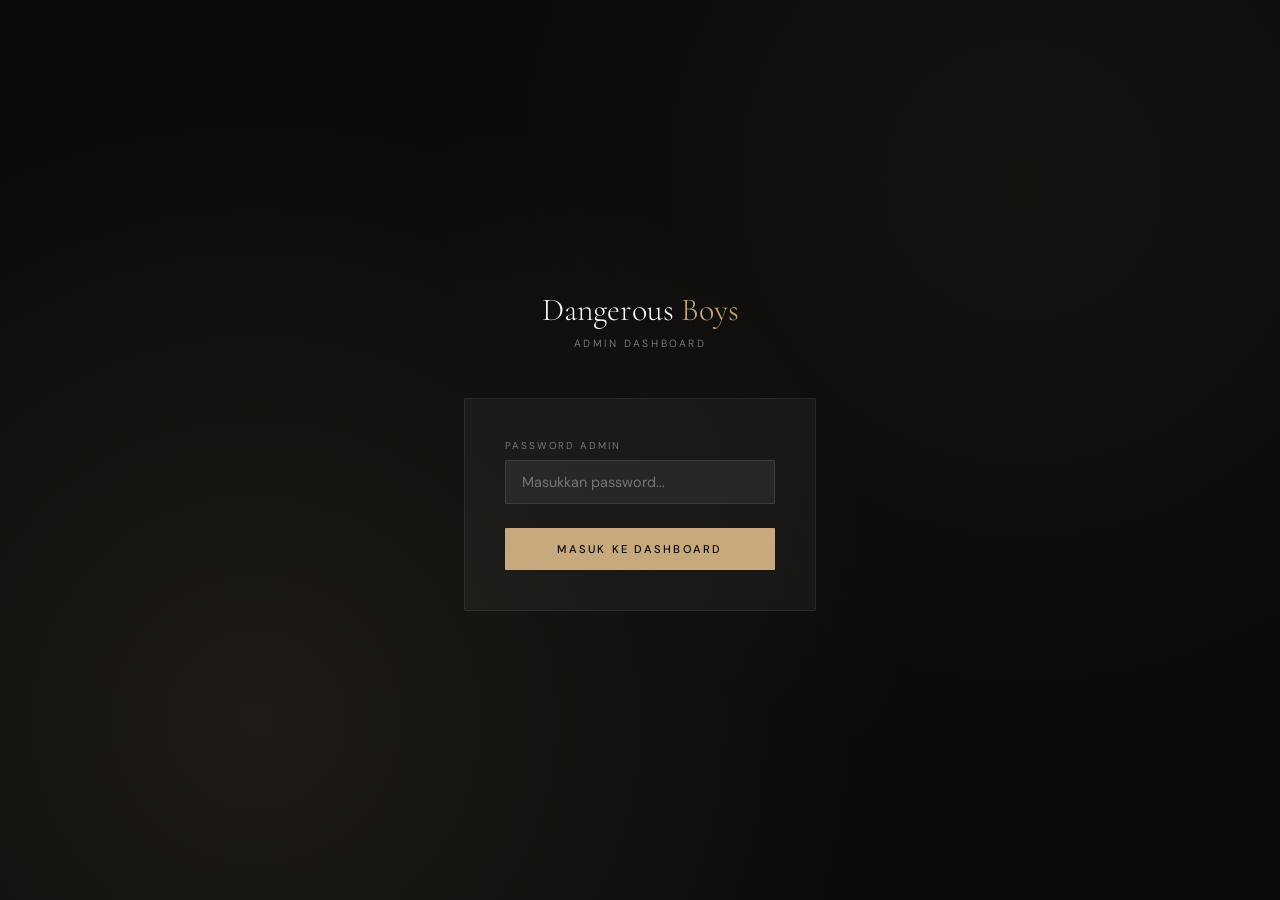
==== admin.html @ dc1d6043 "update" ====
<!DOCTYPE html>
<html lang="id">
<head>
  <meta charset="UTF-8" />
  <meta name="viewport" content="width=device-width, initial-scale=1.0" />
  <title>Admin — Dangerous Boys</title>

  <!-- CSS admin saja (tidak pakai style.css) -->
  <link rel="stylesheet" href="css/admin.css" />
</head>
<body>

  <!-- ═══════════════════════════════════════════════════════════
       LOGIN SCREEN
  ════════════════════════════════════════════════════════════ -->
  <div id="loginScreen">
    <div class="login-box">
      <div class="login-logo">Dangerous <span>Boys</span></div>
      <p class="login-sub">Admin Dashboard</p>
      <div class="login-card">
        <label for="loginPass">Password Admin</label>
        <input
          type="password"
          id="loginPass"
          placeholder="Masukkan password..."
          autocomplete="current-password"
        />
        <button class="btn-login" onclick="doLogin()">Masuk ke Dashboard</button>
        <p class="login-err" id="loginErr">Password salah. Coba lagi.</p>
      </div>
    </div>
  </div>

  <!-- ═══════════════════════════════════════════════════════════
       ADMIN APP
  ════════════════════════════════════════════════════════════ -->
  <div id="adminApp">

    <!-- SIDEBAR -->
    <aside class="admin-sidebar">
      <div class="sidebar-logo">
        Dangerous <span>Boys</span>
        <small>Admin Dashboard</small>
      </div>

      <nav class="sidebar-nav">
        <a href="#" id="navCreate" class="active" onclick="showTab('create', this); return false;">
          <span class="sidebar-icon">✏️</span> Buat Post Baru
        </a>
        <a href="#" id="navList" onclick="showTab('list', this); return false;">
          <span class="sidebar-icon">📋</span> Semua Post
        </a>
      </nav>

      <div class="sidebar-bottom">
        <a href="index.html" class="sidebar-back">← Kembali ke Website</a>
        <button class="btn-logout" onclick="doLogout()">Keluar</button>
      </div>
    </aside>

    <!-- MAIN CONTENT -->
    <main class="admin-main">

      <!-- TOP BAR -->
      <div class="admin-topbar">
        <h1 id="pageTitle">Buat Post <em>Baru</em></h1>
        <div id="adminDate"></div>
      </div>

      <!-- BANNER: Supabase belum dikonfigurasi -->
      <div id="configBanner" style="display:none;background:#7a3c00;color:#ffd6a0;padding:14px 20px;border-radius:2px;margin-bottom:28px;display:none;align-items:flex-start;gap:12px;font-size:0.84rem;line-height:1.65">
        <span>⚠️</span>
        <div>
          <strong>Supabase belum dikonfigurasi</strong> — data tidak akan tersimpan.<br>
          Buka <code style="background:rgba(0,0,0,0.25);padding:1px 5px;border-radius:3px">js/supabase.js</code>
          dan ganti <code style="background:rgba(0,0,0,0.25);padding:1px 5px;border-radius:3px">YOUR_SUPABASE_URL</code>
          &amp; <code style="background:rgba(0,0,0,0.25);padding:1px 5px;border-radius:3px">YOUR_SUPABASE_ANON_KEY</code>.
        </div>
      </div>

      <!-- STATS -->
      <div class="admin-stats">
        <div class="stat-card">
          <span class="stat-card-num" id="statTotal">—</span>
          <span class="stat-card-label">Total Post</span>
        </div>
        <div class="stat-card">
          <span class="stat-card-num">2</span>
          <span class="stat-card-label">Party Terdokumentasi</span>
        </div>
        <div class="stat-card">
          <span class="stat-card-num">2018</span>
          <span class="stat-card-label">Berdiri Sejak</span>
        </div>
      </div>

      <!-- ─────────────────────────────────────────────────────
           TAB: CREATE / EDIT
      ──────────────────────────────────────────────────────── -->
      <div id="tabCreate">
        <div class="form-card">
          <h2 class="form-card-title" id="formTitle">Post Baru</h2>
          <input type="hidden" id="editId" />

          <div class="form-grid">

            <div class="form-group">
              <label class="form-label" for="fTitle">Judul Post *</label>
              <input type="text" class="form-input" id="fTitle" placeholder="Tulis judul cerita..." />
            </div>

            <div class="form-group">
              <label class="form-label" for="fAuthor">Nama Penulis</label>
              <input type="text" class="form-input" id="fAuthor" placeholder="Nama anggota..." />
            </div>

            <div class="form-group full">
              <label class="form-label" for="fStory">Cerita / Isi Post *</label>
              <textarea class="form-textarea" id="fStory" placeholder="Tuliskan cerita Dangerous Boys..."></textarea>
            </div>

            <div class="form-group full">
              <label class="form-label" for="fImageUrl">URL Foto</label>
              <input
                type="text"
                class="form-input"
                id="fImageUrl"
                placeholder="https://... (paste URL foto)"
                style="margin-bottom: 8px"
              />
              <div class="img-url-or">— atau upload file —</div>
              <div class="img-upload-area" id="uploadArea">
                <input type="file" accept="image/*" id="fImageFile" onchange="handleFileChange(this)" />
                <div class="upload-icon">📷</div>
                <div class="upload-text">
                  Drag & drop atau <strong>klik untuk pilih gambar</strong><br>
                  <small>JPG, PNG, WEBP — maks 5MB</small>
                </div>
              </div>
              <div class="img-preview" id="imgPreview" style="display:none">
                <img id="imgPreviewImg" src="" alt="preview" />
                <button class="img-preview-clear" onclick="clearImagePreview()" aria-label="Hapus preview">✕</button>
              </div>
            </div>

          </div>

          <!-- Status pesan (error / success / info) -->
          <div id="formStatus" style="display:none;margin-top:20px;padding:12px 16px;border-radius:2px;font-size:0.84rem;line-height:1.6;white-space:pre-wrap"></div>

          <div class="form-actions">
            <button class="btn-primary" id="btnSubmit" onclick="submitPost()">Terbitkan Post</button>
            <button class="btn-secondary" onclick="resetForm()">Batal / Reset</button>
          </div>
        </div>
      </div>

      <!-- ─────────────────────────────────────────────────────
           TAB: LIST ALL POSTS
      ──────────────────────────────────────────────────────── -->
      <div id="tabList" style="display: none">
        <div class="table-card">
          <div class="table-header">
            <h2 class="table-title">Semua Post</h2>
            <input
              type="search"
              class="table-search"
              id="tableSearch"
              placeholder="Cari judul atau penulis..."
              oninput="filterTable(this.value)"
            />
          </div>
          <div style="overflow-x: auto">
            <table>
              <thead>
                <tr>
                  <th>Foto</th>
                  <th>Judul</th>
                  <th>Cerita</th>
                  <th>Penulis</th>
                  <th>Tanggal</th>
                  <th>Aksi</th>
                </tr>
              </thead>
              <tbody id="postTableBody">
                <tr><td colspan="6" class="table-empty">Memuat data...</td></tr>
              </tbody>
            </table>
          </div>
        </div>
      </div>

    </main>
  </div>

  <!-- ═══════════════════════════════════════════════════════════
       CONFIRM DELETE DIALOG
  ════════════════════════════════════════════════════════════ -->
  <div id="confirmOverlay" role="dialog" aria-modal="true" aria-label="Konfirmasi hapus">
    <div class="confirm-box">
      <h3 class="confirm-title">Hapus Post?</h3>
      <p class="confirm-msg">
        Tindakan ini tidak dapat dibatalkan.
        Post akan dihapus secara permanen dari database Supabase.
      </p>
      <div class="confirm-actions">
        <button class="btn-danger" onclick="confirmDelete()">Ya, Hapus</button>
        <button class="btn-secondary" onclick="cancelDelete()">Batal</button>
      </div>
    </div>
  </div>

  <!-- TOAST -->
  <div class="toast" id="toast" role="alert" aria-live="polite"></div>

  <!-- ═══════════════════════════════════════════════════════════
       SCRIPTS
  ════════════════════════════════════════════════════════════ -->
  <!-- 1. Supabase helpers -->
  <script src="js/supabase.js"></script>

  <!-- 2. Admin logic -->
  <script src="js/admin.js"></script>

</body>
</html>
---- css/admin.css ----
/* ============================================================
   admin.css — Styles untuk admin.html
   ============================================================ */

@import url('https://fonts.googleapis.com/css2?family=Cormorant+Garamond:ital,wght@0,300;0,400;1,300&family=DM+Sans:opsz,wght@9..40,300;9..40,400;9..40,500&display=swap');

*,
*::before,
*::after {
    box-sizing: border-box;
    margin: 0;
    padding: 0;
}

:root {
    --black: #0a0a0a;
    --white: #fafaf8;
    --gray-100: #f4f3f0;
    --gray-200: #ebebea;
    --gray-300: #d4d1cb;
    --gray-500: #8c8880;
    --gray-700: #4a4845;
    --accent: #c8a97e;
    --accent-d: #a8895e;
    --danger: #cc3333;
    --success: #3a9a72;
    --serif: 'Cormorant Garamond', Georgia, serif;
    --sans: 'DM Sans', system-ui, sans-serif;
}

body {
    background: var(--gray-100);
    color: var(--black);
    font-family: var(--sans);
    font-weight: 300;
    min-height: 100vh;
}

/* ── LOGIN ──────────────────────────────────────────────────── */
#loginScreen {
    min-height: 100vh;
    display: flex;
    align-items: center;
    justify-content: center;
    background: var(--black);
    background-image:
        radial-gradient(circle at 20% 80%, rgba(200, 169, 126, 0.11) 0%, transparent 52%),
        radial-gradient(circle at 80% 20%, rgba(200, 169, 126, 0.06) 0%, transparent 48%);
}

.login-box {
    width: 100%;
    max-width: 400px;
    padding: 0 24px;
}

.login-logo {
    font-family: var(--serif);
    font-size: 2rem;
    font-weight: 300;
    color: var(--white);
    text-align: center;
    margin-bottom: 8px;
}

.login-logo span {
    color: var(--accent);
}

.login-sub {
    text-align: center;
    font-size: 0.65rem;
    letter-spacing: 0.25em;
    text-transform: uppercase;
    color: var(--gray-500);
    margin-bottom: 48px;
}

.login-card {
    background: rgba(255, 255, 255, 0.04);
    border: 1px solid rgba(255, 255, 255, 0.08);
    padding: 40px;
    border-radius: 2px;
}

.login-card label {
    display: block;
    font-size: 0.62rem;
    letter-spacing: 0.2em;
    text-transform: uppercase;
    color: var(--gray-500);
    margin-bottom: 8px;
}

.login-card input {
    width: 100%;
    padding: 12px 16px;
    background: rgba(255, 255, 255, 0.06);
    border: 1px solid rgba(255, 255, 255, 0.1);
    color: var(--white);
    font-family: var(--sans);
    font-size: 0.9rem;
    outline: none;
    transition: border-color 0.3s;
    margin-bottom: 24px;
    border-radius: 1px;
}

.login-card input:focus {
    border-color: var(--accent);
}

.btn-login {
    width: 100%;
    padding: 14px;
    background: var(--accent);
    border: none;
    color: var(--black);
    font-family: var(--sans);
    font-size: 0.7rem;
    font-weight: 500;
    letter-spacing: 0.2em;
    text-transform: uppercase;
    cursor: pointer;
    transition: background 0.3s;
    border-radius: 1px;
}

.btn-login:hover {
    background: var(--accent-d);
    color: var(--white);
}

.login-err {
    margin-top: 16px;
    text-align: center;
    font-size: 0.78rem;
    color: var(--danger);
    display: none;
}

/* ── ADMIN LAYOUT ───────────────────────────────────────────── */
#adminApp {
    display: none;
    min-height: 100vh;
}

.admin-sidebar {
    position: fixed;
    top: 0;
    left: 0;
    bottom: 0;
    width: 260px;
    background: var(--black);
    padding: 36px 0;
    z-index: 50;
    display: flex;
    flex-direction: column;
}

.sidebar-logo {
    font-family: var(--serif);
    font-size: 1.3rem;
    font-weight: 300;
    color: var(--white);
    padding: 0 32px 36px;
    border-bottom: 1px solid rgba(255, 255, 255, 0.08);
    margin-bottom: 24px;
}

.sidebar-logo span {
    color: var(--accent);
}

.sidebar-logo small {
    display: block;
    font-family: var(--sans);
    font-size: 0.58rem;
    letter-spacing: 0.22em;
    text-transform: uppercase;
    color: var(--gray-500);
    margin-top: 4px;
}

.sidebar-nav {
    display: flex;
    flex-direction: column;
    flex: 1;
}

.sidebar-nav a {
    display: flex;
    align-items: center;
    gap: 12px;
    padding: 12px 32px;
    text-decoration: none;
    font-size: 0.72rem;
    letter-spacing: 0.12em;
    text-transform: uppercase;
    color: var(--gray-500);
    transition: color 0.3s, background 0.3s;
    border-left: 2px solid transparent;
}

.sidebar-nav a:hover {
    color: rgba(255, 255, 255, 0.8);
    background: rgba(255, 255, 255, 0.03);
}

.sidebar-nav a.active {
    color: var(--white);
    border-left-color: var(--accent);
    background: rgba(255, 255, 255, 0.04);
}

.sidebar-icon {
    font-size: 1rem;
    width: 20px;
    text-align: center;
}

.sidebar-bottom {
    padding: 24px 32px;
    border-top: 1px solid rgba(255, 255, 255, 0.08);
}

.sidebar-back {
    display: block;
    font-size: 0.62rem;
    letter-spacing: 0.14em;
    text-transform: uppercase;
    color: var(--gray-700);
    text-decoration: none;
    transition: color 0.3s;
    margin-bottom: 12px;
}

.sidebar-back:hover {
    color: var(--gray-500);
}

.btn-logout {
    width: 100%;
    padding: 10px;
    background: none;
    border: 1px solid rgba(255, 255, 255, 0.12);
    color: var(--gray-500);
    font-family: var(--sans);
    font-size: 0.62rem;
    letter-spacing: 0.18em;
    text-transform: uppercase;
    cursor: pointer;
    transition: all 0.3s;
    border-radius: 1px;
}

.btn-logout:hover {
    border-color: var(--accent);
    color: var(--accent);
}

/* ── MAIN ───────────────────────────────────────────────────── */
.admin-main {
    margin-left: 260px;
    padding: 48px;
    min-height: 100vh;
}

.admin-topbar {
    display: flex;
    align-items: center;
    justify-content: space-between;
    margin-bottom: 48px;
}

#pageTitle {
    font-family: var(--serif);
    font-size: 2rem;
    font-weight: 300;
}

#pageTitle em {
    font-style: italic;
    color: var(--gray-500);
}

#adminDate {
    font-size: 0.65rem;
    letter-spacing: 0.2em;
    text-transform: uppercase;
    color: var(--gray-500);
}

/* ── STATS ──────────────────────────────────────────────────── */
.admin-stats {
    display: grid;
    grid-template-columns: repeat(3, 1fr);
    gap: 20px;
    margin-bottom: 40px;
}

.stat-card {
    background: var(--white);
    padding: 28px 32px;
    border: 1px solid var(--gray-200);
}

.stat-card-num {
    font-family: var(--serif);
    font-size: 2.4rem;
    font-weight: 300;
    display: block;
}

.stat-card-label {
    font-size: 0.62rem;
    letter-spacing: 0.18em;
    text-transform: uppercase;
    color: var(--gray-500);
    margin-top: 4px;
}

/* ── FORM ───────────────────────────────────────────────────── */
.form-card {
    background: var(--white);
    border: 1px solid var(--gray-200);
    padding: 40px;
    margin-bottom: 40px;
}

.form-card-title {
    font-family: var(--serif);
    font-size: 1.5rem;
    font-weight: 300;
    margin-bottom: 32px;
    padding-bottom: 20px;
    border-bottom: 1px solid var(--gray-200);
}

.form-grid {
    display: grid;
    grid-template-columns: 1fr 1fr;
    gap: 24px;
}

.form-group {
    display: flex;
    flex-direction: column;
    gap: 8px;
}

.form-group.full {
    grid-column: 1/-1;
}

.form-label {
    font-size: 0.62rem;
    letter-spacing: 0.2em;
    text-transform: uppercase;
    color: var(--gray-500);
}

.form-input,
.form-textarea {
    padding: 12px 16px;
    border: 1px solid var(--gray-300);
    background: var(--white);
    font-family: var(--sans);
    font-size: 0.88rem;
    color: var(--black);
    outline: none;
    transition: border-color 0.3s;
    border-radius: 1px;
}

.form-input:focus,
.form-textarea:focus {
    border-color: var(--accent);
}

.form-textarea {
    resize: vertical;
    min-height: 160px;
}

.form-actions {
    display: flex;
    gap: 12px;
    margin-top: 28px;
    flex-wrap: wrap;
}

.btn-primary {
    padding: 12px 28px;
    background: var(--accent);
    border: none;
    color: var(--black);
    font-family: var(--sans);
    font-size: 0.68rem;
    font-weight: 500;
    letter-spacing: 0.18em;
    text-transform: uppercase;
    cursor: pointer;
    transition: background 0.3s;
    border-radius: 1px;
}

.btn-primary:hover:not(:disabled) {
    background: var(--accent-d);
    color: var(--white);
}

.btn-primary:disabled {
    opacity: 0.6;
    cursor: not-allowed;
}

.btn-secondary {
    padding: 12px 24px;
    background: none;
    border: 1px solid var(--gray-300);
    color: var(--gray-700);
    font-family: var(--sans);
    font-size: 0.68rem;
    letter-spacing: 0.18em;
    text-transform: uppercase;
    cursor: pointer;
    transition: all 0.3s;
    border-radius: 1px;
}

.btn-secondary:hover {
    border-color: var(--black);
    color: var(--black);
}

/* Image upload */
.img-upload-area {
    border: 2px dashed var(--gray-300);
    padding: 40px 24px;
    text-align: center;
    cursor: pointer;
    transition: border-color 0.3s, background 0.3s;
    position: relative;
    border-radius: 1px;
}

.img-upload-area:hover,
.img-upload-area.dragover {
    border-color: var(--accent);
    background: rgba(200, 169, 126, 0.04);
}

.img-upload-area input[type=file] {
    position: absolute;
    inset: 0;
    opacity: 0;
    cursor: pointer;
}

.upload-icon {
    font-size: 2rem;
    margin-bottom: 10px;
}

.upload-text {
    font-size: 0.8rem;
    color: var(--gray-500);
    line-height: 1.5;
}

.upload-text strong {
    color: var(--accent);
}

.img-url-or {
    text-align: center;
    font-size: 0.65rem;
    color: var(--gray-300);
    letter-spacing: 0.15em;
    text-transform: uppercase;
    margin: 12px 0;
}

.img-preview {
    margin-top: 16px;
    position: relative;
    display: inline-block;
}

.img-preview img {
    max-height: 200px;
    max-width: 100%;
    object-fit: contain;
    border: 1px solid var(--gray-300);
}

.img-preview-clear {
    position: absolute;
    top: 4px;
    right: 4px;
    background: var(--black);
    color: var(--white);
    border: none;
    width: 24px;
    height: 24px;
    border-radius: 50%;
    cursor: pointer;
    font-size: 12px;
    display: flex;
    align-items: center;
    justify-content: center;
}

/* ── TABLE ──────────────────────────────────────────────────── */
.table-card {
    background: var(--white);
    border: 1px solid var(--gray-200);
    overflow: hidden;
}

.table-header {
    display: flex;
    align-items: center;
    justify-content: space-between;
    padding: 28px 32px;
    border-bottom: 1px solid var(--gray-200);
    flex-wrap: wrap;
    gap: 16px;
}

.table-title {
    font-family: var(--serif);
    font-size: 1.4rem;
    font-weight: 300;
}

.table-search {
    padding: 8px 14px;
    border: 1px solid var(--gray-300);
    background: var(--gray-100);
    font-family: var(--sans);
    font-size: 0.82rem;
    outline: none;
    width: 220px;
    transition: border-color 0.3s;
    border-radius: 1px;
}

.table-search:focus {
    border-color: var(--accent);
}

table {
    width: 100%;
    border-collapse: collapse;
}

th {
    text-align: left;
    padding: 14px 20px;
    font-size: 0.6rem;
    letter-spacing: 0.2em;
    text-transform: uppercase;
    color: var(--gray-500);
    border-bottom: 1px solid var(--gray-200);
    background: var(--gray-100);
    font-weight: 400;
}

td {
    padding: 14px 20px;
    border-bottom: 1px solid var(--gray-200);
    font-size: 0.86rem;
    vertical-align: middle;
}

tr:last-child td {
    border-bottom: none;
}

tr:hover td {
    background: var(--gray-100);
}

.post-thumb {
    width: 52px;
    height: 52px;
    object-fit: cover;
    border: 1px solid var(--gray-300);
}

.post-thumb-ph {
    width: 52px;
    height: 52px;
    background: var(--gray-200);
    display: flex;
    align-items: center;
    justify-content: center;
    font-size: 0.52rem;
    color: var(--gray-500);
}

.post-title-cell {
    font-weight: 400;
    max-width: 180px;
}

.post-story-cell {
    color: var(--gray-500);
    max-width: 240px;
    white-space: nowrap;
    overflow: hidden;
    text-overflow: ellipsis;
}

.post-date-cell {
    white-space: nowrap;
    font-size: 0.78rem;
    color: var(--gray-500);
}

.post-action-cell {
    white-space: nowrap;
}

.badge-author {
    display: inline-block;
    padding: 3px 10px;
    background: rgba(200, 169, 126, 0.12);
    color: var(--accent-d);
    font-size: 0.6rem;
    letter-spacing: 0.12em;
    text-transform: uppercase;
    border-radius: 999px;
}

.btn-edit,
.btn-delete {
    padding: 6px 14px;
    border: none;
    cursor: pointer;
    font-family: var(--sans);
    font-size: 0.6rem;
    letter-spacing: 0.15em;
    text-transform: uppercase;
    border-radius: 1px;
    transition: all 0.25s;
}

.btn-edit {
    background: var(--gray-200);
    color: var(--black);
}

.btn-edit:hover {
    background: var(--black);
    color: var(--white);
}

.btn-delete {
    background: rgba(204, 51, 51, 0.08);
    color: var(--danger);
    margin-left: 6px;
}

.btn-delete:hover {
    background: var(--danger);
    color: var(--white);
}

.table-empty {
    text-align: center;
    padding: 60px 0;
    color: var(--gray-500);
    font-family: var(--serif);
    font-size: 1.1rem;
}

/* ── FORM STATUS ────────────────────────────────────────────── */
.form-status {
    display: none;
    margin-top: 20px;
    padding: 12px 16px;
    border-radius: 2px;
    font-size: 0.84rem;
    line-height: 1.65;
    white-space: pre-wrap;
}

.form-status.error {
    background: rgba(204, 51, 51, 0.08);
    color: var(--danger);
    border-left: 3px solid var(--danger);
}

.form-status.success {
    background: rgba(58, 154, 114, 0.1);
    color: var(--success);
    border-left: 3px solid var(--success);
}

.form-status.info {
    background: rgba(200, 169, 126, 0.1);
    color: var(--accent-d);
    border-left: 3px solid var(--accent);
}

.form-status.warning {
    background: rgba(180, 120, 0, 0.1);
    color: #a07000;
    border-left: 3px solid #c8a000;
}

/* ── TOAST ──────────────────────────────────────────────────── */
.toast {
    position: fixed;
    bottom: 32px;
    right: 32px;
    z-index: 300;
    padding: 14px 24px;
    border-radius: 2px;
    font-size: 0.8rem;
    color: var(--white);
    transform: translateY(80px);
    opacity: 0;
    transition: all 0.4s ease;
    max-width: 300px;
}

.toast.show {
    transform: translateY(0);
    opacity: 1;
}

.toast.success {
    background: var(--success);
}

.toast.error {
    background: var(--danger);
}

.toast.info {
    background: #5a7ea0;
}

.toast.warning {
    background: #8a6000;
}

/* ── CONFIRM DIALOG ─────────────────────────────────────────── */
#confirmOverlay {
    display: none;
    position: fixed;
    inset: 0;
    z-index: 250;
    background: rgba(0, 0, 0, 0.6);
    align-items: center;
    justify-content: center;
}

#confirmOverlay.open {
    display: flex;
}

.confirm-box {
    background: var(--white);
    padding: 40px;
    max-width: 380px;
    width: 90%;
}

.confirm-title {
    font-family: var(--serif);
    font-size: 1.4rem;
    margin-bottom: 12px;
}

.confirm-msg {
    font-size: 0.88rem;
    color: var(--gray-700);
    line-height: 1.7;
    margin-bottom: 28px;
}

.confirm-actions {
    display: flex;
    gap: 12px;
}

.btn-danger {
    padding: 12px 24px;
    background: var(--danger);
    border: none;
    color: var(--white);
    font-family: var(--sans);
    font-size: 0.68rem;
    letter-spacing: 0.18em;
    text-transform: uppercase;
    cursor: pointer;
    border-radius: 1px;
    transition: opacity 0.3s;
}

.btn-danger:hover {
    opacity: 0.85;
}

/* ── RESPONSIVE ─────────────────────────────────────────────── */
@media (max-width: 900px) {
    .admin-sidebar {
        width: 220px;
    }

    .admin-main {
        margin-left: 220px;
        padding: 32px 24px;
    }

    .admin-stats {
        grid-template-columns: 1fr 1fr;
    }

    .form-grid {
        grid-template-columns: 1fr;
    }
}

@media (max-width: 640px) {
    .admin-sidebar {
        display: none;
    }

    .admin-main {
        margin-left: 0;
        padding: 24px 16px;
    }

    .admin-stats {
        grid-template-columns: 1fr;
    }

    th,
    td {
        padding: 10px 12px;
    }

    table {
        font-size: 0.78rem;
    }
}
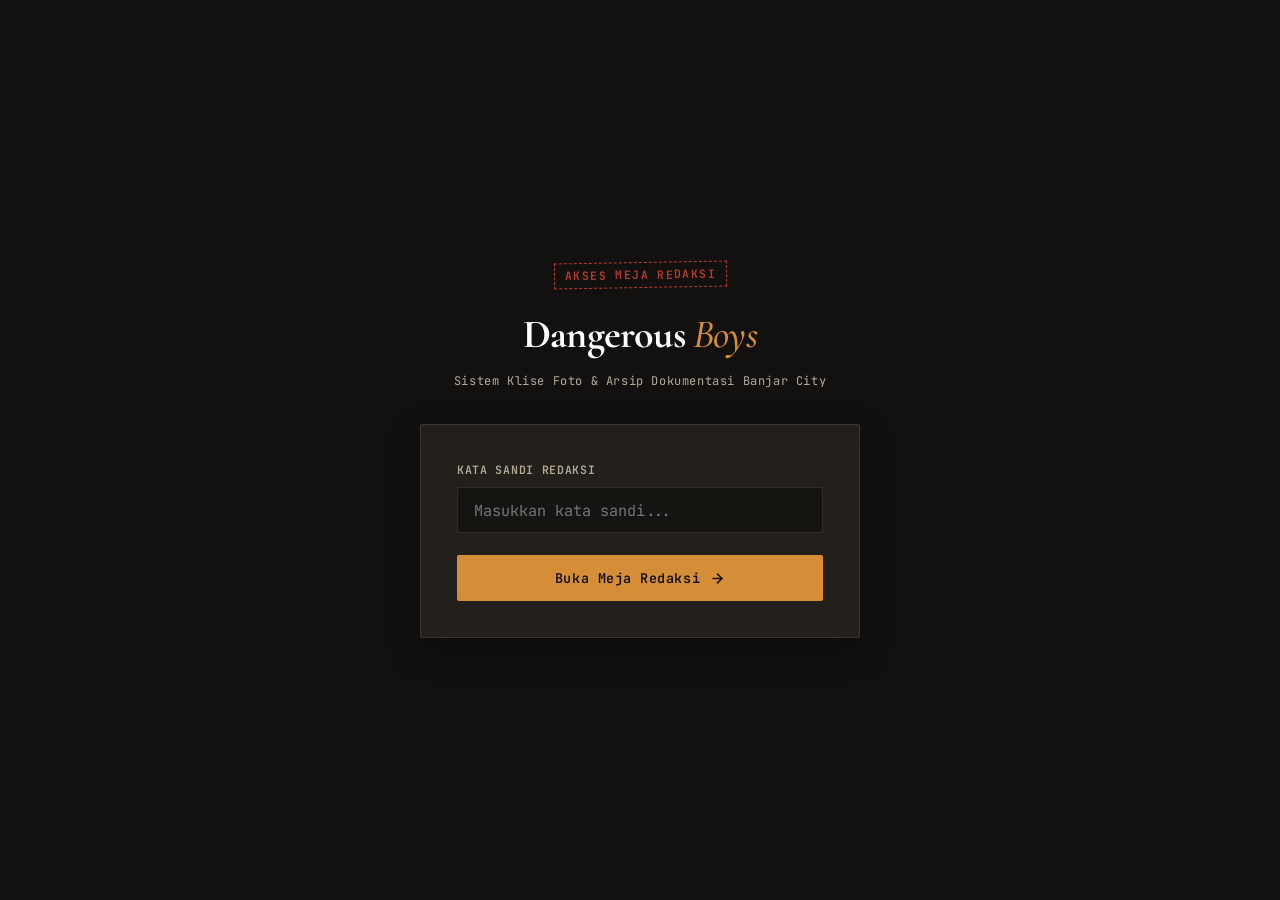
==== commit 5382cccd: "feat: redesign warm film archive retro UI, responsive layout & interactive 60fps retro soccer game" ====
--- a/admin.html
+++ b/admin.html
@@ -1,156 +1,225 @@
 <!DOCTYPE html>
 <html lang="id">
+
 <head>
   <meta charset="UTF-8" />
   <meta name="viewport" content="width=device-width, initial-scale=1.0" />
-  <title>Admin — Dangerous Boys</title>
-
-  <!-- CSS admin saja (tidak pakai style.css) -->
+  <title>Meja Redaksi — Dangerous Boys Banjar City</title>
+
+  <!-- CSS Dashboard Darkroom Archive -->
   <link rel="stylesheet" href="css/admin.css" />
 </head>
+
 <body>
 
   <!-- ═══════════════════════════════════════════════════════════
-       LOGIN SCREEN
+       LOGIN SCREEN: ARCHIVAL LEDGER
   ════════════════════════════════════════════════════════════ -->
   <div id="loginScreen">
     <div class="login-box">
-      <div class="login-logo">Dangerous <span>Boys</span></div>
-      <p class="login-sub">Admin Dashboard</p>
+      <div class="login-brand-header">
+        <span class="login-stamp">Akses Meja Redaksi</span>
+        <h1 class="login-logo">Dangerous <span>Boys</span></h1>
+        <p class="login-sub">Sistem Klise Foto & Arsip Dokumentasi Banjar City</p>
+      </div>
+
       <div class="login-card">
-        <label for="loginPass">Password Admin</label>
-        <input
-          type="password"
-          id="loginPass"
-          placeholder="Masukkan password..."
-          autocomplete="current-password"
-        />
-        <button class="btn-login" onclick="doLogin()">Masuk ke Dashboard</button>
-        <p class="login-err" id="loginErr">Password salah. Coba lagi.</p>
+        <div class="login-field">
+          <label for="loginPass">Kata Sandi Redaksi</label>
+          <input
+            type="password"
+            id="loginPass"
+            placeholder="Masukkan kata sandi..."
+            autocomplete="current-password"
+          />
+        </div>
+
+        <button class="btn-login" onclick="doLogin()">
+          <span>Buka Meja Redaksi</span>
+          <svg width="15" height="15" viewBox="0 0 24 24" fill="none" stroke="currentColor" stroke-width="2.5" stroke-linecap="round" stroke-linejoin="round">
+            <line x1="5" y1="12" x2="19" y2="12"></line>
+            <polyline points="12 5 19 12 12 19"></polyline>
+          </svg>
+        </button>
+
+        <p class="login-err" id="loginErr">Kata sandi tidak sesuai. Periksa kembali.</p>
       </div>
     </div>
   </div>
 
   <!-- ═══════════════════════════════════════════════════════════
-       ADMIN APP
+       ADMIN APP: ANALOG PRESS DESK
   ════════════════════════════════════════════════════════════ -->
   <div id="adminApp">
 
     <!-- SIDEBAR -->
     <aside class="admin-sidebar">
       <div class="sidebar-logo">
-        Dangerous <span>Boys</span>
-        <small>Admin Dashboard</small>
+        <div class="sidebar-brand-name">Dangerous <span>Boys</span></div>
+        <span class="sidebar-sub">Arsip Redaksi BJR-18</span>
       </div>
 
       <nav class="sidebar-nav">
         <a href="#" id="navCreate" class="active" onclick="showTab('create', this); return false;">
-          <span class="sidebar-icon">✏️</span> Buat Post Baru
+          <span class="sidebar-icon">
+            <svg width="16" height="16" viewBox="0 0 24 24" fill="none" stroke="currentColor" stroke-width="2" stroke-linecap="round" stroke-linejoin="round">
+              <path d="M12 20h9"></path>
+              <path d="M16.5 3.5a2.121 2.121 0 0 1 3 3L7 19l-4 1 1-4L16.5 3.5z"></path>
+            </svg>
+          </span>
+          <span>Tulis Post Baru</span>
         </a>
         <a href="#" id="navList" onclick="showTab('list', this); return false;">
-          <span class="sidebar-icon">📋</span> Semua Post
+          <span class="sidebar-icon">
+            <svg width="16" height="16" viewBox="0 0 24 24" fill="none" stroke="currentColor" stroke-width="2" stroke-linecap="round" stroke-linejoin="round">
+              <path d="M16 4h2a2 2 0 0 1 2 2v14a2 2 0 0 1-2 2H6a2 2 0 0 1-2-2V6a2 2 0 0 1 2-2h2"></path>
+              <rect x="8" y="2" width="8" height="4" rx="1" ry="1"></rect>
+            </svg>
+          </span>
+          <span>Katalog Semua Post</span>
         </a>
       </nav>
 
       <div class="sidebar-bottom">
-        <a href="index.html" class="sidebar-back">← Kembali ke Website</a>
-        <button class="btn-logout" onclick="doLogout()">Keluar</button>
+        <a href="index.html" class="sidebar-back">
+          <svg width="14" height="14" viewBox="0 0 24 24" fill="none" stroke="currentColor" stroke-width="2" stroke-linecap="round" stroke-linejoin="round">
+            <line x1="19" y1="12" x2="5" y2="12"></line>
+            <polyline points="12 19 5 12 12 5"></polyline>
+          </svg>
+          <span>Kembali ke Website</span>
+        </a>
+        <button class="btn-logout" onclick="doLogout()">
+          <svg width="14" height="14" viewBox="0 0 24 24" fill="none" stroke="currentColor" stroke-width="2" stroke-linecap="round" stroke-linejoin="round">
+            <path d="M9 21H5a2 2 0 0 1-2-2V5a2 2 0 0 1 2-2h4"></path>
+            <polyline points="16 17 21 12 16 7"></polyline>
+            <line x1="21" y1="12" x2="9" y2="12"></line>
+          </svg>
+          <span>Keluar Sesi</span>
+        </button>
       </div>
     </aside>
 
-    <!-- MAIN CONTENT -->
+    <!-- MAIN WORKSPACE -->
     <main class="admin-main">
 
       <!-- TOP BAR -->
       <div class="admin-topbar">
-        <h1 id="pageTitle">Buat Post <em>Baru</em></h1>
-        <div id="adminDate"></div>
-      </div>
-
-      <!-- BANNER: Supabase belum dikonfigurasi -->
-      <div id="configBanner" style="display:none;background:#7a3c00;color:#ffd6a0;padding:14px 20px;border-radius:2px;margin-bottom:28px;display:none;align-items:flex-start;gap:12px;font-size:0.84rem;line-height:1.65">
-        <span>⚠️</span>
+        <div class="topbar-left">
+          <h1 id="pageTitle">Tulis Post Baru</h1>
+          <p class="topbar-desc">Pencatatan dan penerbitan dokumentasi resmi Dangerous Boys Banjar.</p>
+        </div>
+        <div class="topbar-right">
+          <span class="admin-status-dot">Katalog Terhubung</span>
+          <div id="adminDate"></div>
+        </div>
+      </div>
+
+      <!-- BANNER KONFIGURASI SUPABASE -->
+      <div id="configBanner" class="config-banner" style="display:none">
+        <svg width="18" height="18" viewBox="0 0 24 24" fill="none" stroke="currentColor" stroke-width="2" stroke-linecap="round" stroke-linejoin="round" style="flex-shrink:0">
+          <path d="M10.29 3.86L1.82 18a2 2 0 0 0 1.71 3h16.94a2 2 0 0 0 1.71-3L13.71 3.86a2 2 0 0 0-3.42 0z"></path>
+          <line x1="12" y1="9" x2="12" y2="13"></line>
+          <line x1="12" y1="17" x2="12.01" y2="17"></line>
+        </svg>
         <div>
-          <strong>Supabase belum dikonfigurasi</strong> — data tidak akan tersimpan.<br>
-          Buka <code style="background:rgba(0,0,0,0.25);padding:1px 5px;border-radius:3px">js/supabase.js</code>
-          dan ganti <code style="background:rgba(0,0,0,0.25);padding:1px 5px;border-radius:3px">YOUR_SUPABASE_URL</code>
-          &amp; <code style="background:rgba(0,0,0,0.25);padding:1px 5px;border-radius:3px">YOUR_SUPABASE_ANON_KEY</code>.
-        </div>
-      </div>
-
-      <!-- STATS -->
+          <strong>Koneksi Supabase belum terkonfigurasi.</strong> Buka berkas <code>js/supabase.js</code> untuk menyetel SUPABASE_URL dan SUPABASE_KEY.
+        </div>
+      </div>
+
+      <!-- METRIK KERTAS KERJA -->
       <div class="admin-stats">
         <div class="stat-card">
+          <div class="stat-card-label">Total Arsip Terbit</div>
           <span class="stat-card-num" id="statTotal">—</span>
-          <span class="stat-card-label">Total Post</span>
+          <p class="stat-card-sub">Catatan jurnal terdaftar di website</p>
         </div>
         <div class="stat-card">
+          <div class="stat-card-label">Arsip Roll Perayaan</div>
           <span class="stat-card-num">2</span>
-          <span class="stat-card-label">Party Terdokumentasi</span>
+          <p class="stat-card-sub">Perayaan 2021 & 2023 terarsip</p>
         </div>
         <div class="stat-card">
+          <div class="stat-card-label">Tahun Register Awal</div>
           <span class="stat-card-num">2018</span>
-          <span class="stat-card-label">Berdiri Sejak</span>
+          <p class="stat-card-sub">SMKN 2 Banjar · Jawa Barat</p>
         </div>
       </div>
 
       <!-- ─────────────────────────────────────────────────────
-           TAB: CREATE / EDIT
+           TAB: CREATE / EDIT FORM
       ──────────────────────────────────────────────────────── -->
       <div id="tabCreate">
         <div class="form-card">
-          <h2 class="form-card-title" id="formTitle">Post Baru</h2>
+          <h2 class="form-card-title" id="formTitle">Tulis Post Baru</h2>
           <input type="hidden" id="editId" />
 
           <div class="form-grid">
 
             <div class="form-group">
-              <label class="form-label" for="fTitle">Judul Post *</label>
-              <input type="text" class="form-input" id="fTitle" placeholder="Tulis judul cerita..." />
+              <label class="form-label" for="fTitle">Judul Catatan Jurnal *</label>
+              <input type="text" class="form-input" id="fTitle" placeholder="Contoh: Pertandingan Futsal Persahabatan 2026..." />
             </div>
 
             <div class="form-group">
-              <label class="form-label" for="fAuthor">Nama Penulis</label>
-              <input type="text" class="form-input" id="fAuthor" placeholder="Nama anggota..." />
+              <label class="form-label" for="fAuthor">Nama Penulis / Kontributor</label>
+              <input type="text" class="form-input" id="fAuthor" placeholder="Nama anggota atau Dangerous Boys..." />
             </div>
 
             <div class="form-group full">
-              <label class="form-label" for="fStory">Cerita / Isi Post *</label>
-              <textarea class="form-textarea" id="fStory" placeholder="Tuliskan cerita Dangerous Boys..."></textarea>
+              <label class="form-label" for="fStory">Naskah Cerita / Dokumentasi *</label>
+              <textarea class="form-textarea" id="fStory" placeholder="Tuliskan dokumentasi kegiatan atau narasi persahabatan..."></textarea>
             </div>
 
             <div class="form-group full">
-              <label class="form-label" for="fImageUrl">URL Foto</label>
+              <label class="form-label">Dokumentasi Klise Foto</label>
               <input
                 type="text"
                 class="form-input"
                 id="fImageUrl"
-                placeholder="https://... (paste URL foto)"
-                style="margin-bottom: 8px"
+                placeholder="Tempel tautan URL gambar langsung (https://...)"
+                style="margin-bottom: 12px"
               />
-              <div class="img-url-or">— atau upload file —</div>
-              <div class="img-upload-area" id="uploadArea">
-                <input type="file" accept="image/*" id="fImageFile" onchange="handleFileChange(this)" />
-                <div class="upload-icon">📷</div>
-                <div class="upload-text">
-                  Drag & drop atau <strong>klik untuk pilih gambar</strong><br>
-                  <small>JPG, PNG, WEBP — maks 5MB</small>
+
+              <div class="upload-container">
+                <div class="img-url-divider">atau pasang klise foto dari perangkat</div>
+                
+                <div class="img-upload-area" id="uploadArea">
+                  <input type="file" accept="image/*" id="fImageFile" onchange="handleFileChange(this)" />
+                  <div class="upload-icon">
+                    <svg width="32" height="32" viewBox="0 0 24 24" fill="none" stroke="currentColor" stroke-width="1.75" stroke-linecap="round" stroke-linejoin="round">
+                      <rect x="3" y="3" width="18" height="18" rx="2" ry="2"></rect>
+                      <circle cx="8.5" cy="8.5" r="1.5"></circle>
+                      <polyline points="21 15 16 10 5 21"></polyline>
+                    </svg>
+                  </div>
+                  <div class="upload-text">
+                    Tarik berkas foto ke sini atau <strong>pilih berkas foto</strong>
+                    <span class="upload-hint">Format JPG, PNG, WEBP — batas maksimal 5MB</span>
+                  </div>
+                </div>
+
+                <div class="img-preview" id="imgPreview" style="display:none">
+                  <img id="imgPreviewImg" src="" alt="Pratinjau Foto" />
+                  <button class="img-preview-clear" onclick="clearImagePreview()" aria-label="Hapus pratinjau">✕</button>
                 </div>
               </div>
-              <div class="img-preview" id="imgPreview" style="display:none">
-                <img id="imgPreviewImg" src="" alt="preview" />
-                <button class="img-preview-clear" onclick="clearImagePreview()" aria-label="Hapus preview">✕</button>
-              </div>
-            </div>
-
-          </div>
-
-          <!-- Status pesan (error / success / info) -->
-          <div id="formStatus" style="display:none;margin-top:20px;padding:12px 16px;border-radius:2px;font-size:0.84rem;line-height:1.6;white-space:pre-wrap"></div>
+            </div>
+
+          </div>
+
+          <!-- Status Pesan Form -->
+          <div id="formStatus" class="form-status" style="display:none"></div>
 
           <div class="form-actions">
-            <button class="btn-primary" id="btnSubmit" onclick="submitPost()">Terbitkan Post</button>
-            <button class="btn-secondary" onclick="resetForm()">Batal / Reset</button>
+            <button class="btn-primary" id="btnSubmit" onclick="submitPost()">
+              <svg width="15" height="15" viewBox="0 0 24 24" fill="none" stroke="currentColor" stroke-width="2" stroke-linecap="round" stroke-linejoin="round">
+                <path d="M19 21H5a2 2 0 0 1-2-2V5a2 2 0 0 1 2-2h11l5 5v11a2 2 0 0 1-2 2z"></path>
+                <polyline points="17 21 17 13 7 13 7 21"></polyline>
+                <polyline points="7 3 7 8 15 8"></polyline>
+              </svg>
+              <span>Terbitkan Catatan</span>
+            </button>
+            <button class="btn-secondary" onclick="resetForm()">Batal / Kosongkan</button>
           </div>
         </div>
       </div>
@@ -161,29 +230,35 @@
       <div id="tabList" style="display: none">
         <div class="table-card">
           <div class="table-header">
-            <h2 class="table-title">Semua Post</h2>
-            <input
-              type="search"
-              class="table-search"
-              id="tableSearch"
-              placeholder="Cari judul atau penulis..."
-              oninput="filterTable(this.value)"
-            />
+            <h2 class="table-title">Katalog Semua Dokumen</h2>
+            <div class="search-box">
+              <svg width="15" height="15" viewBox="0 0 24 24" fill="none" stroke="currentColor" stroke-width="2" stroke-linecap="round" stroke-linejoin="round">
+                <circle cx="11" cy="11" r="8"></circle>
+                <line x1="21" y1="21" x2="16.65" y2="16.65"></line>
+              </svg>
+              <input
+                type="search"
+                class="table-search"
+                id="tableSearch"
+                placeholder="Cari judul, cerita, atau penulis..."
+                oninput="filterTable(this.value)"
+              />
+            </div>
           </div>
           <div style="overflow-x: auto">
             <table>
               <thead>
                 <tr>
-                  <th>Foto</th>
-                  <th>Judul</th>
-                  <th>Cerita</th>
+                  <th style="width: 76px">Klise</th>
+                  <th>Judul Dokumen</th>
+                  <th>Ringkasan Cerita</th>
                   <th>Penulis</th>
-                  <th>Tanggal</th>
-                  <th>Aksi</th>
+                  <th>Tanggal Register</th>
+                  <th style="width: 150px">Aksi Arsip</th>
                 </tr>
               </thead>
               <tbody id="postTableBody">
-                <tr><td colspan="6" class="table-empty">Memuat data...</td></tr>
+                <tr><td colspan="6" class="table-empty">Memuat data dari database arsip...</td></tr>
               </tbody>
             </table>
           </div>
@@ -196,31 +271,28 @@
   <!-- ═══════════════════════════════════════════════════════════
        CONFIRM DELETE DIALOG
   ════════════════════════════════════════════════════════════ -->
-  <div id="confirmOverlay" role="dialog" aria-modal="true" aria-label="Konfirmasi hapus">
+  <div id="confirmOverlay" role="dialog" aria-modal="true" aria-label="Konfirmasi hapus catatan">
     <div class="confirm-box">
-      <h3 class="confirm-title">Hapus Post?</h3>
+      <h3 class="confirm-title">Hapus Catatan Ini?</h3>
       <p class="confirm-msg">
-        Tindakan ini tidak dapat dibatalkan.
-        Post akan dihapus secara permanen dari database Supabase.
+        Catatan ini akan dihapus permanen dari basis data arsip dan tidak dapat dipulihkan.
       </p>
       <div class="confirm-actions">
-        <button class="btn-danger" onclick="confirmDelete()">Ya, Hapus</button>
         <button class="btn-secondary" onclick="cancelDelete()">Batal</button>
+        <button class="btn-danger" onclick="confirmDelete()">Hapus Permanen</button>
       </div>
     </div>
   </div>
 
-  <!-- TOAST -->
+  <!-- TOAST NOTIFICATIONS -->
   <div class="toast" id="toast" role="alert" aria-live="polite"></div>
 
   <!-- ═══════════════════════════════════════════════════════════
        SCRIPTS
   ════════════════════════════════════════════════════════════ -->
-  <!-- 1. Supabase helpers -->
   <script src="js/supabase.js"></script>
-
-  <!-- 2. Admin logic -->
   <script src="js/admin.js"></script>
 
 </body>
-</html>+
+</html>
--- a/css/admin.css
+++ b/css/admin.css
@@ -1,852 +1,1155 @@
 /* ============================================================
-   admin.css — Styles untuk admin.html
+   admin.css — Dangerous Boys: Darkroom Archive & Press Desk
+   Warm Film Archive · Ledger Cards · Analog Press Desk
    ============================================================ */
 
-@import url('https://fonts.googleapis.com/css2?family=Cormorant+Garamond:ital,wght@0,300;0,400;1,300&family=DM+Sans:opsz,wght@9..40,300;9..40,400;9..40,500&display=swap');
-
-*,
-*::before,
-*::after {
-    box-sizing: border-box;
-    margin: 0;
-    padding: 0;
-}
-
+@import url('https://fonts.googleapis.com/css2?family=Cormorant+Garamond:wght@500;600;700&family=DM+Sans:ital,opsz,wght@0,9..40,400;0,9..40,500;0,9..40,600;1,9..40,400&family=JetBrains+Mono:wght@400;500;600&display=swap');
+
+/* ── 1. DESIGN TOKENS ─────────────────────────────────────── */
 :root {
-    --black: #0a0a0a;
-    --white: #fafaf8;
-    --gray-100: #f4f3f0;
-    --gray-200: #ebebea;
-    --gray-300: #d4d1cb;
-    --gray-500: #8c8880;
-    --gray-700: #4a4845;
-    --accent: #c8a97e;
-    --accent-d: #a8895e;
-    --danger: #cc3333;
-    --success: #3a9a72;
-    --serif: 'Cormorant Garamond', Georgia, serif;
-    --sans: 'DM Sans', system-ui, sans-serif;
+  /* Warm Darkroom & Carbon Ledger Palette */
+  --darkroom-deep:     #13110f;
+  --darkroom-base:     #1a1714;
+  --darkroom-card:     #231f1a;
+  --darkroom-raised:   #2c2722;
+  --darkroom-input:    #161411;
+
+  --ledger-border:     rgba(224, 212, 192, 0.12);
+  --ledger-border-dim: rgba(224, 212, 192, 0.06);
+  --ledger-border-focus: rgba(214, 141, 56, 0.6);
+
+  --text-main:         #f5f0e6;
+  --text-sub:          #b5ab9a;
+  --text-dim:          #7d7363;
+
+  /* Retro Accents */
+  --accent-amber:      #d68d38;
+  --accent-amber-hover:#bf7722;
+  --accent-amber-soft: rgba(214, 141, 56, 0.15);
+
+  --stamp-red:         #b83d2e;
+  --stamp-red-soft:    rgba(184, 61, 46, 0.15);
+
+  --status-green:      #52a468;
+  --status-green-soft: rgba(82, 164, 104, 0.15);
+
+  --font-serif:        'Cormorant Garamond', Georgia, serif;
+  --font-sans:         'DM Sans', system-ui, -apple-system, sans-serif;
+  --font-typewriter:   'JetBrains Mono', Courier, monospace;
+
+  --shadow-card:       0 12px 32px rgba(0, 0, 0, 0.35);
+}
+
+/* ── 2. RESET ──────────────────────────────────────────────── */
+*, *::before, *::after {
+  box-sizing: border-box;
+  margin: 0;
+  padding: 0;
 }
 
 body {
-    background: var(--gray-100);
-    color: var(--black);
-    font-family: var(--sans);
-    font-weight: 300;
-    min-height: 100vh;
-}
-
-/* ── LOGIN ──────────────────────────────────────────────────── */
+  background-color: var(--darkroom-base);
+  color: var(--text-main);
+  font-family: var(--font-sans);
+  font-size: 15px;
+  line-height: 1.6;
+  min-height: 100vh;
+  -webkit-font-smoothing: antialiased;
+  -moz-osx-font-smoothing: grayscale;
+  background-image: radial-gradient(rgba(224, 212, 192, 0.03) 1px, transparent 1px);
+  background-size: 20px 20px;
+}
+
+a {
+  color: inherit;
+  text-decoration: none;
+}
+
+button {
+  font-family: inherit;
+  border: none;
+  background: none;
+  cursor: pointer;
+}
+
+input, textarea, select {
+  font-family: inherit;
+  font-size: inherit;
+}
+
+/* ── 3. LOGIN SCREEN: ARCHIVAL LEDGER ───────────────────────── */
 #loginScreen {
-    min-height: 100vh;
-    display: flex;
-    align-items: center;
-    justify-content: center;
-    background: var(--black);
-    background-image:
-        radial-gradient(circle at 20% 80%, rgba(200, 169, 126, 0.11) 0%, transparent 52%),
-        radial-gradient(circle at 80% 20%, rgba(200, 169, 126, 0.06) 0%, transparent 48%);
+  min-height: 100vh;
+  display: flex;
+  align-items: center;
+  justify-content: center;
+  background-color: var(--darkroom-deep);
+  padding: 24px;
 }
 
 .login-box {
-    width: 100%;
-    max-width: 400px;
-    padding: 0 24px;
+  width: 100%;
+  max-width: 440px;
+}
+
+.login-brand-header {
+  text-align: center;
+  margin-bottom: 32px;
+}
+
+.login-stamp {
+  display: inline-block;
+  font-family: var(--font-typewriter);
+  font-size: 0.72rem;
+  font-weight: 600;
+  color: var(--stamp-red);
+  padding: 3px 10px;
+  border: 1.5px dashed var(--stamp-red);
+  letter-spacing: 0.12em;
+  text-transform: uppercase;
+  margin-bottom: 14px;
+  transform: rotate(-1deg);
 }
 
 .login-logo {
-    font-family: var(--serif);
-    font-size: 2rem;
-    font-weight: 300;
-    color: var(--white);
-    text-align: center;
-    margin-bottom: 8px;
+  font-family: var(--font-serif);
+  font-size: 2.5rem;
+  font-weight: 700;
+  color: #fff;
+  letter-spacing: -0.02em;
 }
 
 .login-logo span {
-    color: var(--accent);
+  color: var(--accent-amber);
+  font-style: italic;
+  font-weight: 500;
 }
 
 .login-sub {
-    text-align: center;
-    font-size: 0.65rem;
-    letter-spacing: 0.25em;
-    text-transform: uppercase;
-    color: var(--gray-500);
-    margin-bottom: 48px;
+  font-family: var(--font-typewriter);
+  font-size: 0.75rem;
+  color: var(--text-sub);
+  margin-top: 6px;
+  letter-spacing: 0.05em;
 }
 
 .login-card {
-    background: rgba(255, 255, 255, 0.04);
-    border: 1px solid rgba(255, 255, 255, 0.08);
-    padding: 40px;
-    border-radius: 2px;
-}
-
-.login-card label {
-    display: block;
-    font-size: 0.62rem;
-    letter-spacing: 0.2em;
-    text-transform: uppercase;
-    color: var(--gray-500);
-    margin-bottom: 8px;
-}
-
-.login-card input {
-    width: 100%;
-    padding: 12px 16px;
-    background: rgba(255, 255, 255, 0.06);
-    border: 1px solid rgba(255, 255, 255, 0.1);
-    color: var(--white);
-    font-family: var(--sans);
-    font-size: 0.9rem;
-    outline: none;
-    transition: border-color 0.3s;
-    margin-bottom: 24px;
-    border-radius: 1px;
-}
-
-.login-card input:focus {
-    border-color: var(--accent);
+  background-color: var(--darkroom-card);
+  border: 1px solid var(--ledger-border);
+  border-radius: 2px;
+  padding: 36px;
+  box-shadow: var(--shadow-card);
+}
+
+.login-field {
+  display: flex;
+  flex-direction: column;
+  gap: 8px;
+  margin-bottom: 22px;
+}
+
+.login-field label {
+  font-family: var(--font-typewriter);
+  font-size: 0.72rem;
+  font-weight: 600;
+  color: var(--text-sub);
+  text-transform: uppercase;
+  letter-spacing: 0.06em;
+}
+
+.login-field input {
+  height: 46px;
+  padding: 0 16px;
+  background-color: var(--darkroom-input);
+  border: 1px solid var(--ledger-border);
+  color: #fff;
+  font-family: var(--font-typewriter);
+  font-size: 0.95rem;
+  outline: none;
+  transition: border-color 0.2s ease;
+  border-radius: 2px;
+}
+
+.login-field input:focus {
+  border-color: var(--ledger-border-focus);
 }
 
 .btn-login {
-    width: 100%;
-    padding: 14px;
-    background: var(--accent);
-    border: none;
-    color: var(--black);
-    font-family: var(--sans);
-    font-size: 0.7rem;
-    font-weight: 500;
-    letter-spacing: 0.2em;
-    text-transform: uppercase;
-    cursor: pointer;
-    transition: background 0.3s;
-    border-radius: 1px;
+  width: 100%;
+  height: 46px;
+  display: flex;
+  align-items: center;
+  justify-content: center;
+  gap: 10px;
+  background-color: var(--accent-amber);
+  color: #12100e;
+  font-family: var(--font-typewriter);
+  font-size: 0.84rem;
+  font-weight: 600;
+  letter-spacing: 0.04em;
+  border-radius: 2px;
+  transition: background-color 0.2s ease;
 }
 
 .btn-login:hover {
-    background: var(--accent-d);
-    color: var(--white);
+  background-color: var(--accent-amber-hover);
+  color: #fff;
 }
 
 .login-err {
-    margin-top: 16px;
-    text-align: center;
-    font-size: 0.78rem;
-    color: var(--danger);
-    display: none;
-}
-
-/* ── ADMIN LAYOUT ───────────────────────────────────────────── */
+  margin-top: 16px;
+  padding: 10px 14px;
+  background-color: var(--stamp-red-soft);
+  border: 1px solid rgba(184, 61, 46, 0.3);
+  color: #ff9b90;
+  font-family: var(--font-typewriter);
+  font-size: 0.78rem;
+  text-align: center;
+  display: none;
+}
+
+/* ── 4. APP LAYOUT: ANALOG DESK ─────────────────────────────── */
 #adminApp {
-    display: none;
-    min-height: 100vh;
+  display: none;
+  min-height: 100vh;
 }
 
 .admin-sidebar {
-    position: fixed;
-    top: 0;
-    left: 0;
-    bottom: 0;
-    width: 260px;
-    background: var(--black);
-    padding: 36px 0;
-    z-index: 50;
-    display: flex;
-    flex-direction: column;
+  position: fixed;
+  top: 0;
+  left: 0;
+  bottom: 0;
+  width: 270px;
+  background-color: var(--darkroom-deep);
+  border-right: 1px solid var(--ledger-border);
+  padding: 28px 0;
+  display: flex;
+  flex-direction: column;
+  z-index: 50;
 }
 
 .sidebar-logo {
-    font-family: var(--serif);
-    font-size: 1.3rem;
-    font-weight: 300;
-    color: var(--white);
-    padding: 0 32px 36px;
-    border-bottom: 1px solid rgba(255, 255, 255, 0.08);
-    margin-bottom: 24px;
-}
-
-.sidebar-logo span {
-    color: var(--accent);
-}
-
-.sidebar-logo small {
-    display: block;
-    font-family: var(--sans);
-    font-size: 0.58rem;
-    letter-spacing: 0.22em;
-    text-transform: uppercase;
-    color: var(--gray-500);
-    margin-top: 4px;
+  padding: 0 24px 24px;
+  border-bottom: 1px dashed var(--ledger-border);
+}
+
+.sidebar-brand-name {
+  font-family: var(--font-serif);
+  font-size: 1.45rem;
+  font-weight: 700;
+  color: #fff;
+}
+
+.sidebar-brand-name span {
+  color: var(--accent-amber);
+}
+
+.sidebar-sub {
+  display: block;
+  font-family: var(--font-typewriter);
+  font-size: 0.68rem;
+  color: var(--stamp-red);
+  margin-top: 4px;
+  letter-spacing: 0.08em;
+  text-transform: uppercase;
 }
 
 .sidebar-nav {
-    display: flex;
-    flex-direction: column;
-    flex: 1;
+  padding: 24px 14px;
+  display: flex;
+  flex-direction: column;
+  gap: 6px;
+  flex: 1;
 }
 
 .sidebar-nav a {
-    display: flex;
-    align-items: center;
-    gap: 12px;
-    padding: 12px 32px;
-    text-decoration: none;
-    font-size: 0.72rem;
-    letter-spacing: 0.12em;
-    text-transform: uppercase;
-    color: var(--gray-500);
-    transition: color 0.3s, background 0.3s;
-    border-left: 2px solid transparent;
+  display: flex;
+  align-items: center;
+  gap: 12px;
+  height: 42px;
+  padding: 0 16px;
+  border-radius: 2px;
+  color: var(--text-sub);
+  font-family: var(--font-typewriter);
+  font-size: 0.8rem;
+  font-weight: 500;
+  transition: all 0.15s ease;
+  border: 1px solid transparent;
 }
 
 .sidebar-nav a:hover {
-    color: rgba(255, 255, 255, 0.8);
-    background: rgba(255, 255, 255, 0.03);
+  background-color: var(--darkroom-card);
+  color: #fff;
+  border-color: var(--ledger-border-dim);
 }
 
 .sidebar-nav a.active {
-    color: var(--white);
-    border-left-color: var(--accent);
-    background: rgba(255, 255, 255, 0.04);
+  background-color: var(--darkroom-card);
+  color: var(--accent-amber);
+  border-color: var(--accent-amber);
+  font-weight: 600;
 }
 
 .sidebar-icon {
-    font-size: 1rem;
-    width: 20px;
-    text-align: center;
+  display: flex;
+  align-items: center;
+  justify-content: center;
+  width: 18px;
+  height: 18px;
 }
 
 .sidebar-bottom {
-    padding: 24px 32px;
-    border-top: 1px solid rgba(255, 255, 255, 0.08);
+  padding: 20px 18px 0;
+  border-top: 1px dashed var(--ledger-border);
+  display: flex;
+  flex-direction: column;
+  gap: 10px;
 }
 
 .sidebar-back {
-    display: block;
-    font-size: 0.62rem;
-    letter-spacing: 0.14em;
-    text-transform: uppercase;
-    color: var(--gray-700);
-    text-decoration: none;
-    transition: color 0.3s;
-    margin-bottom: 12px;
+  display: flex;
+  align-items: center;
+  gap: 10px;
+  height: 38px;
+  padding: 0 12px;
+  color: var(--text-dim);
+  font-family: var(--font-typewriter);
+  font-size: 0.76rem;
+  transition: color 0.2s;
 }
 
 .sidebar-back:hover {
-    color: var(--gray-500);
+  color: #fff;
 }
 
 .btn-logout {
-    width: 100%;
-    padding: 10px;
-    background: none;
-    border: 1px solid rgba(255, 255, 255, 0.12);
-    color: var(--gray-500);
-    font-family: var(--sans);
-    font-size: 0.62rem;
-    letter-spacing: 0.18em;
-    text-transform: uppercase;
-    cursor: pointer;
-    transition: all 0.3s;
-    border-radius: 1px;
+  display: flex;
+  align-items: center;
+  gap: 10px;
+  height: 38px;
+  padding: 0 12px;
+  color: var(--stamp-red);
+  font-family: var(--font-typewriter);
+  font-size: 0.76rem;
+  font-weight: 600;
+  background-color: var(--stamp-red-soft);
+  border: 1px solid rgba(184, 61, 46, 0.2);
+  border-radius: 2px;
+  transition: background-color 0.2s;
 }
 
 .btn-logout:hover {
-    border-color: var(--accent);
-    color: var(--accent);
-}
-
-/* ── MAIN ───────────────────────────────────────────────────── */
+  background-color: rgba(184, 61, 46, 0.3);
+}
+
+/* ── 5. MAIN WORKSPACE ──────────────────────────────────────── */
 .admin-main {
-    margin-left: 260px;
-    padding: 48px;
-    min-height: 100vh;
+  margin-left: 270px;
+  padding: 44px;
+  max-width: 1380px;
+  width: calc(100% - 270px);
 }
 
 .admin-topbar {
-    display: flex;
-    align-items: center;
-    justify-content: space-between;
-    margin-bottom: 48px;
+  display: flex;
+  align-items: center;
+  justify-content: space-between;
+  margin-bottom: 36px;
+  padding-bottom: 22px;
+  border-bottom: 1px solid var(--ledger-border);
+}
+
+.topbar-left {
+  display: flex;
+  flex-direction: column;
+  gap: 6px;
 }
 
 #pageTitle {
-    font-family: var(--serif);
-    font-size: 2rem;
-    font-weight: 300;
-}
-
-#pageTitle em {
-    font-style: italic;
-    color: var(--gray-500);
+  font-family: var(--font-serif);
+  font-size: 2.2rem;
+  font-weight: 600;
+  color: #fff;
+  letter-spacing: -0.01em;
+}
+
+.topbar-desc {
+  font-family: var(--font-typewriter);
+  font-size: 0.78rem;
+  color: var(--text-sub);
+}
+
+.topbar-right {
+  display: flex;
+  align-items: center;
+  gap: 16px;
 }
 
 #adminDate {
-    font-size: 0.65rem;
-    letter-spacing: 0.2em;
-    text-transform: uppercase;
-    color: var(--gray-500);
-}
-
-/* ── STATS ──────────────────────────────────────────────────── */
+  font-family: var(--font-typewriter);
+  font-size: 0.76rem;
+  color: var(--text-sub);
+}
+
+.admin-status-dot {
+  display: flex;
+  align-items: center;
+  gap: 8px;
+  font-family: var(--font-typewriter);
+  font-size: 0.72rem;
+  color: var(--status-green);
+  background-color: var(--status-green-soft);
+  padding: 4px 10px;
+  border: 1px solid rgba(82, 164, 104, 0.3);
+  border-radius: 2px;
+}
+
+.admin-status-dot::before {
+  content: '';
+  width: 6px;
+  height: 6px;
+  background-color: var(--status-green);
+  border-radius: 50%;
+}
+
+/* Config Banner */
+.config-banner {
+  background-color: rgba(214, 141, 56, 0.12);
+  border: 1px dashed var(--accent-amber);
+  color: #ffd699;
+  padding: 14px 20px;
+  border-radius: 2px;
+  margin-bottom: 32px;
+  display: flex;
+  align-items: flex-start;
+  gap: 14px;
+  font-size: 0.88rem;
+  line-height: 1.6;
+}
+
+/* ── 6. STAT CARDS: LEDGER METRICS ──────────────────────────── */
 .admin-stats {
-    display: grid;
-    grid-template-columns: repeat(3, 1fr);
-    gap: 20px;
-    margin-bottom: 40px;
+  display: grid;
+  grid-template-columns: repeat(3, 1fr);
+  gap: 22px;
+  margin-bottom: 38px;
 }
 
 .stat-card {
-    background: var(--white);
-    padding: 28px 32px;
-    border: 1px solid var(--gray-200);
+  background-color: var(--darkroom-card);
+  border: 1px solid var(--ledger-border);
+  padding: 24px;
+  box-shadow: var(--shadow-card);
+  border-radius: 2px;
+  position: relative;
+}
+
+.stat-card::after {
+  content: '';
+  position: absolute;
+  top: 0;
+  left: 0;
+  width: 100%;
+  height: 2px;
+  background-color: var(--accent-amber);
+}
+
+.stat-card-label {
+  font-family: var(--font-typewriter);
+  font-size: 0.72rem;
+  color: var(--text-sub);
+  text-transform: uppercase;
+  letter-spacing: 0.08em;
+  margin-bottom: 10px;
 }
 
 .stat-card-num {
-    font-family: var(--serif);
-    font-size: 2.4rem;
-    font-weight: 300;
-    display: block;
-}
-
-.stat-card-label {
-    font-size: 0.62rem;
-    letter-spacing: 0.18em;
-    text-transform: uppercase;
-    color: var(--gray-500);
-    margin-top: 4px;
-}
-
-/* ── FORM ───────────────────────────────────────────────────── */
+  font-family: var(--font-serif);
+  font-size: 2.6rem;
+  font-weight: 700;
+  color: #fff;
+  line-height: 1;
+}
+
+.stat-card-sub {
+  font-family: var(--font-typewriter);
+  font-size: 0.75rem;
+  color: var(--text-dim);
+  margin-top: 10px;
+}
+
+/* ── 7. POST FORM: REGISTRATION SHEET ───────────────────────── */
 .form-card {
-    background: var(--white);
-    border: 1px solid var(--gray-200);
-    padding: 40px;
-    margin-bottom: 40px;
+  background-color: var(--darkroom-card);
+  border: 1px solid var(--ledger-border);
+  border-radius: 2px;
+  padding: 36px;
+  box-shadow: var(--shadow-card);
 }
 
 .form-card-title {
-    font-family: var(--serif);
-    font-size: 1.5rem;
-    font-weight: 300;
-    margin-bottom: 32px;
-    padding-bottom: 20px;
-    border-bottom: 1px solid var(--gray-200);
+  font-family: var(--font-serif);
+  font-size: 1.65rem;
+  font-weight: 600;
+  color: #fff;
+  margin-bottom: 30px;
+  padding-bottom: 16px;
+  border-bottom: 1px dashed var(--ledger-border);
 }
 
 .form-grid {
-    display: grid;
-    grid-template-columns: 1fr 1fr;
-    gap: 24px;
+  display: grid;
+  grid-template-columns: 1fr 1fr;
+  gap: 26px;
 }
 
 .form-group {
-    display: flex;
-    flex-direction: column;
-    gap: 8px;
+  display: flex;
+  flex-direction: column;
+  gap: 8px;
 }
 
 .form-group.full {
-    grid-column: 1/-1;
+  grid-column: 1 / -1;
 }
 
 .form-label {
-    font-size: 0.62rem;
-    letter-spacing: 0.2em;
-    text-transform: uppercase;
-    color: var(--gray-500);
+  font-family: var(--font-typewriter);
+  font-size: 0.74rem;
+  font-weight: 600;
+  color: var(--text-sub);
+  text-transform: uppercase;
+  letter-spacing: 0.05em;
 }
 
 .form-input,
 .form-textarea {
-    padding: 12px 16px;
-    border: 1px solid var(--gray-300);
-    background: var(--white);
-    font-family: var(--sans);
-    font-size: 0.88rem;
-    color: var(--black);
-    outline: none;
-    transition: border-color 0.3s;
-    border-radius: 1px;
+  width: 100%;
+  padding: 12px 16px;
+  background-color: var(--darkroom-input);
+  border: 1px solid var(--ledger-border);
+  color: #fff;
+  font-family: var(--font-sans);
+  font-size: 0.92rem;
+  outline: none;
+  transition: border-color 0.2s ease;
+  border-radius: 2px;
 }
 
 .form-input:focus,
 .form-textarea:focus {
-    border-color: var(--accent);
+  border-color: var(--ledger-border-focus);
 }
 
 .form-textarea {
-    resize: vertical;
-    min-height: 160px;
-}
-
-.form-actions {
-    display: flex;
-    gap: 12px;
-    margin-top: 28px;
-    flex-wrap: wrap;
-}
-
-.btn-primary {
-    padding: 12px 28px;
-    background: var(--accent);
-    border: none;
-    color: var(--black);
-    font-family: var(--sans);
-    font-size: 0.68rem;
-    font-weight: 500;
-    letter-spacing: 0.18em;
-    text-transform: uppercase;
-    cursor: pointer;
-    transition: background 0.3s;
-    border-radius: 1px;
-}
-
-.btn-primary:hover:not(:disabled) {
-    background: var(--accent-d);
-    color: var(--white);
-}
-
-.btn-primary:disabled {
-    opacity: 0.6;
-    cursor: not-allowed;
-}
-
-.btn-secondary {
-    padding: 12px 24px;
-    background: none;
-    border: 1px solid var(--gray-300);
-    color: var(--gray-700);
-    font-family: var(--sans);
-    font-size: 0.68rem;
-    letter-spacing: 0.18em;
-    text-transform: uppercase;
-    cursor: pointer;
-    transition: all 0.3s;
-    border-radius: 1px;
-}
-
-.btn-secondary:hover {
-    border-color: var(--black);
-    color: var(--black);
-}
-
-/* Image upload */
+  min-height: 190px;
+  line-height: 1.7;
+  resize: vertical;
+}
+
+/* Upload Dropzone: 35mm Slide Mount */
+.upload-container {
+  display: flex;
+  flex-direction: column;
+  gap: 14px;
+}
+
+.img-url-divider {
+  display: flex;
+  align-items: center;
+  gap: 14px;
+  font-family: var(--font-typewriter);
+  font-size: 0.72rem;
+  color: var(--text-dim);
+  text-transform: uppercase;
+}
+
+.img-url-divider::before,
+.img-url-divider::after {
+  content: '';
+  flex: 1;
+  height: 1px;
+  background-color: var(--ledger-border);
+}
+
 .img-upload-area {
-    border: 2px dashed var(--gray-300);
-    padding: 40px 24px;
-    text-align: center;
-    cursor: pointer;
-    transition: border-color 0.3s, background 0.3s;
-    position: relative;
-    border-radius: 1px;
+  position: relative;
+  border: 1.5px dashed var(--ledger-border);
+  background-color: var(--darkroom-input);
+  padding: 36px 24px;
+  text-align: center;
+  cursor: pointer;
+  transition: all 0.2s ease;
+  border-radius: 2px;
 }
 
 .img-upload-area:hover,
 .img-upload-area.dragover {
-    border-color: var(--accent);
-    background: rgba(200, 169, 126, 0.04);
+  border-color: var(--accent-amber);
+  background-color: var(--accent-amber-soft);
 }
 
 .img-upload-area input[type=file] {
-    position: absolute;
-    inset: 0;
-    opacity: 0;
-    cursor: pointer;
+  position: absolute;
+  inset: 0;
+  opacity: 0;
+  cursor: pointer;
+  width: 100%;
+  height: 100%;
 }
 
 .upload-icon {
-    font-size: 2rem;
-    margin-bottom: 10px;
+  display: flex;
+  align-items: center;
+  justify-content: center;
+  margin-bottom: 12px;
+  color: var(--accent-amber);
 }
 
 .upload-text {
-    font-size: 0.8rem;
-    color: var(--gray-500);
-    line-height: 1.5;
+  font-size: 0.9rem;
+  color: var(--text-sub);
 }
 
 .upload-text strong {
-    color: var(--accent);
-}
-
-.img-url-or {
-    text-align: center;
-    font-size: 0.65rem;
-    color: var(--gray-300);
-    letter-spacing: 0.15em;
-    text-transform: uppercase;
-    margin: 12px 0;
-}
-
+  color: #fff;
+  font-weight: 600;
+}
+
+.upload-hint {
+  display: block;
+  font-family: var(--font-typewriter);
+  font-size: 0.72rem;
+  color: var(--text-dim);
+  margin-top: 6px;
+}
+
+/* Preview Foto */
 .img-preview {
-    margin-top: 16px;
-    position: relative;
-    display: inline-block;
+  position: relative;
+  display: inline-block;
+  max-width: 320px;
+  border: 1px solid var(--ledger-border);
+  margin-top: 14px;
+  background-color: #000;
 }
 
 .img-preview img {
-    max-height: 200px;
+  width: 100%;
+  max-height: 200px;
+  object-fit: cover;
+  display: block;
+}
+
+.img-preview-clear {
+  position: absolute;
+  top: 8px;
+  right: 8px;
+  width: 26px;
+  height: 26px;
+  display: flex;
+  align-items: center;
+  justify-content: center;
+  background-color: rgba(18, 16, 14, 0.9);
+  border: 1px solid var(--ledger-border);
+  color: #fff;
+  font-size: 0.8rem;
+  cursor: pointer;
+}
+
+.img-preview-clear:hover {
+  background-color: var(--stamp-red);
+}
+
+/* Form Actions */
+.form-actions {
+  display: flex;
+  align-items: center;
+  gap: 16px;
+  margin-top: 36px;
+  padding-top: 24px;
+  border-top: 1px dashed var(--ledger-border);
+}
+
+.btn-primary {
+  height: 44px;
+  padding: 0 28px;
+  background-color: var(--accent-amber);
+  color: #12100e;
+  font-family: var(--font-typewriter);
+  font-size: 0.84rem;
+  font-weight: 600;
+  letter-spacing: 0.04em;
+  border-radius: 2px;
+  display: inline-flex;
+  align-items: center;
+  gap: 10px;
+  transition: all 0.2s ease;
+}
+
+.btn-primary:hover:not(:disabled) {
+  background-color: var(--accent-amber-hover);
+  color: #fff;
+}
+
+.btn-primary:disabled {
+  opacity: 0.6;
+  cursor: not-allowed;
+}
+
+.btn-secondary {
+  height: 44px;
+  padding: 0 22px;
+  background-color: var(--darkroom-raised);
+  border: 1px solid var(--ledger-border);
+  color: var(--text-sub);
+  font-family: var(--font-typewriter);
+  font-size: 0.82rem;
+  border-radius: 2px;
+  transition: all 0.2s ease;
+}
+
+.btn-secondary:hover {
+  color: #fff;
+  border-color: var(--text-sub);
+}
+
+.form-status {
+  padding: 14px 18px;
+  border-radius: 2px;
+  font-family: var(--font-typewriter);
+  font-size: 0.84rem;
+  line-height: 1.6;
+  margin-top: 22px;
+}
+
+.form-status.success {
+  background-color: var(--status-green-soft);
+  border: 1px solid rgba(82, 164, 104, 0.35);
+  color: #79d290;
+}
+
+.form-status.error {
+  background-color: var(--stamp-red-soft);
+  border: 1px solid rgba(184, 61, 46, 0.35);
+  color: #ff9b90;
+}
+
+.form-status.info {
+  background-color: var(--accent-amber-soft);
+  border: 1px solid rgba(214, 141, 56, 0.35);
+  color: #ffd699;
+}
+
+.form-status.warning {
+  background-color: rgba(214, 141, 56, 0.15);
+  border: 1px solid var(--accent-amber);
+  color: #ffe0a3;
+}
+
+/* ── 8. REGISTRATION TABLE ──────────────────────────────────── */
+.table-card {
+  background-color: var(--darkroom-card);
+  border: 1px solid var(--ledger-border);
+  border-radius: 2px;
+  overflow: hidden;
+  box-shadow: var(--shadow-card);
+}
+
+.table-header {
+  padding: 24px 28px;
+  display: flex;
+  align-items: center;
+  justify-content: space-between;
+  gap: 16px;
+  border-bottom: 1px solid var(--ledger-border);
+}
+
+.table-title {
+  font-family: var(--font-serif);
+  font-size: 1.55rem;
+  font-weight: 600;
+  color: #fff;
+}
+
+.search-box {
+  position: relative;
+  width: 100%;
+  max-width: 320px;
+}
+
+.search-box svg {
+  position: absolute;
+  left: 12px;
+  top: 50%;
+  transform: translateY(-50%);
+  color: var(--text-dim);
+  pointer-events: none;
+}
+
+.table-search {
+  width: 100%;
+  height: 40px;
+  padding: 0 14px 0 38px;
+  background-color: var(--darkroom-input);
+  border: 1px solid var(--ledger-border);
+  color: #fff;
+  font-family: var(--font-typewriter);
+  font-size: 0.82rem;
+  outline: none;
+  transition: border-color 0.2s ease;
+  border-radius: 2px;
+}
+
+.table-search:focus {
+  border-color: var(--ledger-border-focus);
+}
+
+table {
+  width: 100%;
+  border-collapse: collapse;
+}
+
+thead {
+  background-color: var(--darkroom-deep);
+  border-bottom: 1px solid var(--ledger-border);
+}
+
+th {
+  padding: 16px 24px;
+  text-align: left;
+  font-family: var(--font-typewriter);
+  font-size: 0.72rem;
+  font-weight: 600;
+  color: var(--text-sub);
+  text-transform: uppercase;
+  letter-spacing: 0.08em;
+}
+
+tbody tr {
+  border-bottom: 1px solid var(--ledger-border-dim);
+  transition: background-color 0.15s ease;
+}
+
+tbody tr:hover {
+  background-color: rgba(224, 212, 192, 0.03);
+}
+
+td {
+  padding: 18px 24px;
+  vertical-align: middle;
+}
+
+.post-thumb {
+  width: 52px;
+  height: 52px;
+  object-fit: cover;
+  background-color: var(--darkroom-deep);
+  border: 1px solid var(--ledger-border);
+}
+
+.post-thumb-ph {
+  width: 52px;
+  height: 52px;
+  background-color: var(--darkroom-input);
+  border: 1px solid var(--ledger-border);
+  display: flex;
+  align-items: center;
+  justify-content: center;
+  font-family: var(--font-typewriter);
+  font-size: 0.68rem;
+  color: var(--text-dim);
+}
+
+.post-title-cell {
+  font-family: var(--font-serif);
+  font-size: 1.15rem;
+  font-weight: 600;
+  color: #fff;
+  max-width: 260px;
+  line-height: 1.35;
+}
+
+.post-story-cell {
+  color: var(--text-sub);
+  font-size: 0.85rem;
+  max-width: 340px;
+  display: -webkit-box;
+  -webkit-line-clamp: 2;
+  -webkit-box-orient: vertical;
+  overflow: hidden;
+  line-height: 1.6;
+}
+
+.badge-author {
+  font-family: var(--font-typewriter);
+  font-size: 0.74rem;
+  font-weight: 500;
+  padding: 3px 8px;
+  background-color: var(--darkroom-deep);
+  border: 1px solid var(--ledger-border);
+  color: var(--accent-amber);
+}
+
+.post-date-cell {
+  font-family: var(--font-typewriter);
+  font-size: 0.76rem;
+  color: var(--text-sub);
+  white-space: nowrap;
+}
+
+.post-action-cell {
+  white-space: nowrap;
+}
+
+.btn-action-edit {
+  height: 32px;
+  padding: 0 14px;
+  background-color: var(--darkroom-raised);
+  border: 1px solid var(--ledger-border);
+  color: #fff;
+  font-family: var(--font-typewriter);
+  font-size: 0.74rem;
+  font-weight: 600;
+  margin-right: 6px;
+  transition: all 0.2s;
+}
+
+.btn-action-edit:hover {
+  border-color: var(--accent-amber);
+  color: var(--accent-amber);
+}
+
+.btn-action-delete {
+  height: 32px;
+  padding: 0 14px;
+  background-color: var(--stamp-red-soft);
+  border: 1px solid rgba(184, 61, 46, 0.3);
+  color: #ff9b90;
+  font-family: var(--font-typewriter);
+  font-size: 0.74rem;
+  font-weight: 600;
+  transition: all 0.2s;
+}
+
+.btn-action-delete:hover {
+  background-color: rgba(184, 61, 46, 0.4);
+}
+
+.table-empty {
+  text-align: center;
+  padding: 56px 24px;
+  font-family: var(--font-typewriter);
+  color: var(--text-dim);
+}
+
+/* ── 9. CONFIRM OVERLAY ─────────────────────────────────────── */
+#confirmOverlay {
+  display: none;
+  position: fixed;
+  inset: 0;
+  z-index: 200;
+  background-color: rgba(18, 16, 14, 0.9);
+  backdrop-filter: blur(6px);
+  align-items: center;
+  justify-content: center;
+  padding: 24px;
+}
+
+#confirmOverlay.open {
+  display: flex;
+}
+
+.confirm-box {
+  background-color: var(--darkroom-card);
+  border: 1px solid var(--ledger-border);
+  border-radius: 2px;
+  padding: 36px;
+  max-width: 460px;
+  width: 100%;
+  box-shadow: 0 24px 64px rgba(0, 0, 0, 0.6);
+}
+
+.confirm-title {
+  font-family: var(--font-serif);
+  font-size: 1.6rem;
+  font-weight: 600;
+  color: #fff;
+  margin-bottom: 12px;
+}
+
+.confirm-msg {
+  font-size: 0.92rem;
+  color: var(--text-sub);
+  line-height: 1.65;
+  margin-bottom: 26px;
+}
+
+.confirm-actions {
+  display: flex;
+  align-items: center;
+  justify-content: flex-end;
+  gap: 12px;
+}
+
+.btn-danger {
+  height: 40px;
+  padding: 0 22px;
+  background-color: var(--stamp-red);
+  color: #fff;
+  font-family: var(--font-typewriter);
+  font-size: 0.8rem;
+  font-weight: 600;
+  transition: opacity 0.2s;
+}
+
+.btn-danger:hover {
+  opacity: 0.9;
+}
+
+/* ── 10. TOAST NOTIFICATIONS ────────────────────────────────── */
+.toast {
+  position: fixed;
+  bottom: 24px;
+  right: 24px;
+  z-index: 300;
+  background-color: var(--darkroom-deep);
+  border: 1px solid var(--ledger-border);
+  padding: 14px 22px;
+  color: #fff;
+  font-family: var(--font-typewriter);
+  font-size: 0.82rem;
+  box-shadow: 0 14px 36px rgba(0, 0, 0, 0.6);
+  transform: translateY(40px);
+  opacity: 0;
+  pointer-events: none;
+  transition: transform 0.25s ease-out, opacity 0.25s ease-out;
+}
+
+.toast.show {
+  transform: translateY(0);
+  opacity: 1;
+  pointer-events: auto;
+}
+
+.toast.success {
+  border-left: 3px solid var(--status-green);
+}
+
+.toast.error {
+  border-left: 3px solid var(--stamp-red);
+}
+
+.toast.warning {
+  border-left: 3px solid var(--accent-amber);
+}
+
+.toast.info {
+  border-left: 3px solid var(--accent-amber);
+}
+
+/* ── 11. RESPONSIVE BREAKPOINTS ─────────────────────────────── */
+@media (max-width: 1024px) {
+  .admin-sidebar {
+    width: 220px;
+  }
+  .admin-main {
+    margin-left: 220px;
+    width: calc(100% - 220px);
+    padding: 32px;
+  }
+  .admin-stats {
+    grid-template-columns: repeat(3, 1fr);
+    gap: 16px;
+  }
+  .form-grid {
+    grid-template-columns: 1fr;
+  }
+}
+
+@media (max-width: 820px) {
+  .admin-stats {
+    grid-template-columns: 1fr;
+  }
+}
+
+@media (max-width: 768px) {
+  .admin-sidebar {
+    position: static;
+    width: 100%;
+    height: auto;
+    border-right: none;
+    border-bottom: 1px solid var(--ledger-border);
+    padding: 20px;
+  }
+  .sidebar-logo {
+    padding: 0 0 16px 0;
+  }
+  .sidebar-nav {
+    padding: 16px 0;
+    flex-direction: row;
+    flex-wrap: wrap;
+    gap: 8px;
+  }
+  .sidebar-nav a {
+    flex: 1;
+    min-width: 140px;
+    justify-content: center;
+  }
+  .sidebar-bottom {
+    padding: 16px 0 0 0;
+    flex-direction: row;
+    justify-content: space-between;
+    align-items: center;
+  }
+  .sidebar-back {
+    margin-bottom: 0;
+  }
+  .admin-main {
+    margin-left: 0;
+    width: 100%;
+    padding: 20px 16px;
+  }
+  .admin-topbar {
+    flex-direction: column;
+    align-items: flex-start;
+    gap: 14px;
+  }
+  .topbar-right {
+    width: 100%;
+    justify-content: space-between;
+  }
+  .table-header {
+    flex-direction: column;
+    align-items: stretch;
+    gap: 12px;
+  }
+  .search-box {
     max-width: 100%;
-    object-fit: contain;
-    border: 1px solid var(--gray-300);
-}
-
-.img-preview-clear {
-    position: absolute;
-    top: 4px;
-    right: 4px;
-    background: var(--black);
-    color: var(--white);
-    border: none;
-    width: 24px;
-    height: 24px;
-    border-radius: 50%;
-    cursor: pointer;
-    font-size: 12px;
-    display: flex;
-    align-items: center;
+  }
+  .form-card {
+    padding: 24px 16px;
+  }
+  .form-actions {
+    flex-direction: column;
+    align-items: stretch;
+  }
+  .btn-primary,
+  .btn-secondary {
+    width: 100%;
     justify-content: center;
-}
-
-/* ── TABLE ──────────────────────────────────────────────────── */
-.table-card {
-    background: var(--white);
-    border: 1px solid var(--gray-200);
-    overflow: hidden;
-}
-
-.table-header {
-    display: flex;
-    align-items: center;
-    justify-content: space-between;
-    padding: 28px 32px;
-    border-bottom: 1px solid var(--gray-200);
-    flex-wrap: wrap;
-    gap: 16px;
-}
-
-.table-title {
-    font-family: var(--serif);
-    font-size: 1.4rem;
-    font-weight: 300;
-}
-
-.table-search {
-    padding: 8px 14px;
-    border: 1px solid var(--gray-300);
-    background: var(--gray-100);
-    font-family: var(--sans);
-    font-size: 0.82rem;
-    outline: none;
-    width: 220px;
-    transition: border-color 0.3s;
-    border-radius: 1px;
-}
-
-.table-search:focus {
-    border-color: var(--accent);
-}
-
-table {
+  }
+  .confirm-box {
+    padding: 24px 20px;
+    max-width: calc(100vw - 32px);
+  }
+  .confirm-actions {
+    flex-direction: column;
+    align-items: stretch;
+  }
+  .btn-danger,
+  .confirm-actions .btn-secondary {
     width: 100%;
-    border-collapse: collapse;
-}
-
-th {
-    text-align: left;
-    padding: 14px 20px;
-    font-size: 0.6rem;
-    letter-spacing: 0.2em;
-    text-transform: uppercase;
-    color: var(--gray-500);
-    border-bottom: 1px solid var(--gray-200);
-    background: var(--gray-100);
-    font-weight: 400;
-}
-
-td {
-    padding: 14px 20px;
-    border-bottom: 1px solid var(--gray-200);
-    font-size: 0.86rem;
-    vertical-align: middle;
-}
-
-tr:last-child td {
-    border-bottom: none;
-}
-
-tr:hover td {
-    background: var(--gray-100);
-}
-
-.post-thumb {
-    width: 52px;
-    height: 52px;
-    object-fit: cover;
-    border: 1px solid var(--gray-300);
-}
-
-.post-thumb-ph {
-    width: 52px;
-    height: 52px;
-    background: var(--gray-200);
-    display: flex;
-    align-items: center;
     justify-content: center;
-    font-size: 0.52rem;
-    color: var(--gray-500);
-}
-
-.post-title-cell {
-    font-weight: 400;
-    max-width: 180px;
-}
-
-.post-story-cell {
-    color: var(--gray-500);
-    max-width: 240px;
-    white-space: nowrap;
-    overflow: hidden;
-    text-overflow: ellipsis;
-}
-
-.post-date-cell {
-    white-space: nowrap;
-    font-size: 0.78rem;
-    color: var(--gray-500);
-}
-
-.post-action-cell {
-    white-space: nowrap;
-}
-
-.badge-author {
-    display: inline-block;
-    padding: 3px 10px;
-    background: rgba(200, 169, 126, 0.12);
-    color: var(--accent-d);
-    font-size: 0.6rem;
-    letter-spacing: 0.12em;
-    text-transform: uppercase;
-    border-radius: 999px;
-}
-
-.btn-edit,
-.btn-delete {
-    padding: 6px 14px;
-    border: none;
-    cursor: pointer;
-    font-family: var(--sans);
-    font-size: 0.6rem;
-    letter-spacing: 0.15em;
-    text-transform: uppercase;
-    border-radius: 1px;
-    transition: all 0.25s;
-}
-
-.btn-edit {
-    background: var(--gray-200);
-    color: var(--black);
-}
-
-.btn-edit:hover {
-    background: var(--black);
-    color: var(--white);
-}
-
-.btn-delete {
-    background: rgba(204, 51, 51, 0.08);
-    color: var(--danger);
-    margin-left: 6px;
-}
-
-.btn-delete:hover {
-    background: var(--danger);
-    color: var(--white);
-}
-
-.table-empty {
-    text-align: center;
-    padding: 60px 0;
-    color: var(--gray-500);
-    font-family: var(--serif);
-    font-size: 1.1rem;
-}
-
-/* ── FORM STATUS ────────────────────────────────────────────── */
-.form-status {
-    display: none;
-    margin-top: 20px;
-    padding: 12px 16px;
-    border-radius: 2px;
-    font-size: 0.84rem;
-    line-height: 1.65;
-    white-space: pre-wrap;
-}
-
-.form-status.error {
-    background: rgba(204, 51, 51, 0.08);
-    color: var(--danger);
-    border-left: 3px solid var(--danger);
-}
-
-.form-status.success {
-    background: rgba(58, 154, 114, 0.1);
-    color: var(--success);
-    border-left: 3px solid var(--success);
-}
-
-.form-status.info {
-    background: rgba(200, 169, 126, 0.1);
-    color: var(--accent-d);
-    border-left: 3px solid var(--accent);
-}
-
-.form-status.warning {
-    background: rgba(180, 120, 0, 0.1);
-    color: #a07000;
-    border-left: 3px solid #c8a000;
-}
-
-/* ── TOAST ──────────────────────────────────────────────────── */
-.toast {
-    position: fixed;
-    bottom: 32px;
-    right: 32px;
-    z-index: 300;
-    padding: 14px 24px;
-    border-radius: 2px;
-    font-size: 0.8rem;
-    color: var(--white);
-    transform: translateY(80px);
-    opacity: 0;
-    transition: all 0.4s ease;
-    max-width: 300px;
-}
-
-.toast.show {
-    transform: translateY(0);
-    opacity: 1;
-}
-
-.toast.success {
-    background: var(--success);
-}
-
-.toast.error {
-    background: var(--danger);
-}
-
-.toast.info {
-    background: #5a7ea0;
-}
-
-.toast.warning {
-    background: #8a6000;
-}
-
-/* ── CONFIRM DIALOG ─────────────────────────────────────────── */
-#confirmOverlay {
-    display: none;
-    position: fixed;
-    inset: 0;
-    z-index: 250;
-    background: rgba(0, 0, 0, 0.6);
-    align-items: center;
-    justify-content: center;
-}
-
-#confirmOverlay.open {
-    display: flex;
-}
-
-.confirm-box {
-    background: var(--white);
-    padding: 40px;
-    max-width: 380px;
-    width: 90%;
-}
-
-.confirm-title {
-    font-family: var(--serif);
-    font-size: 1.4rem;
-    margin-bottom: 12px;
-}
-
-.confirm-msg {
-    font-size: 0.88rem;
-    color: var(--gray-700);
-    line-height: 1.7;
-    margin-bottom: 28px;
-}
-
-.confirm-actions {
-    display: flex;
-    gap: 12px;
-}
-
-.btn-danger {
-    padding: 12px 24px;
-    background: var(--danger);
-    border: none;
-    color: var(--white);
-    font-family: var(--sans);
-    font-size: 0.68rem;
-    letter-spacing: 0.18em;
-    text-transform: uppercase;
-    cursor: pointer;
-    border-radius: 1px;
-    transition: opacity 0.3s;
-}
-
-.btn-danger:hover {
-    opacity: 0.85;
-}
-
-/* ── RESPONSIVE ─────────────────────────────────────────────── */
-@media (max-width: 900px) {
-    .admin-sidebar {
-        width: 220px;
-    }
-
-    .admin-main {
-        margin-left: 220px;
-        padding: 32px 24px;
-    }
-
-    .admin-stats {
-        grid-template-columns: 1fr 1fr;
-    }
-
-    .form-grid {
-        grid-template-columns: 1fr;
-    }
-}
-
-@media (max-width: 640px) {
-    .admin-sidebar {
-        display: none;
-    }
-
-    .admin-main {
-        margin-left: 0;
-        padding: 24px 16px;
-    }
-
-    .admin-stats {
-        grid-template-columns: 1fr;
-    }
-
-    th,
-    td {
-        padding: 10px 12px;
-    }
-
-    table {
-        font-size: 0.78rem;
-    }
-}+  }
+}
